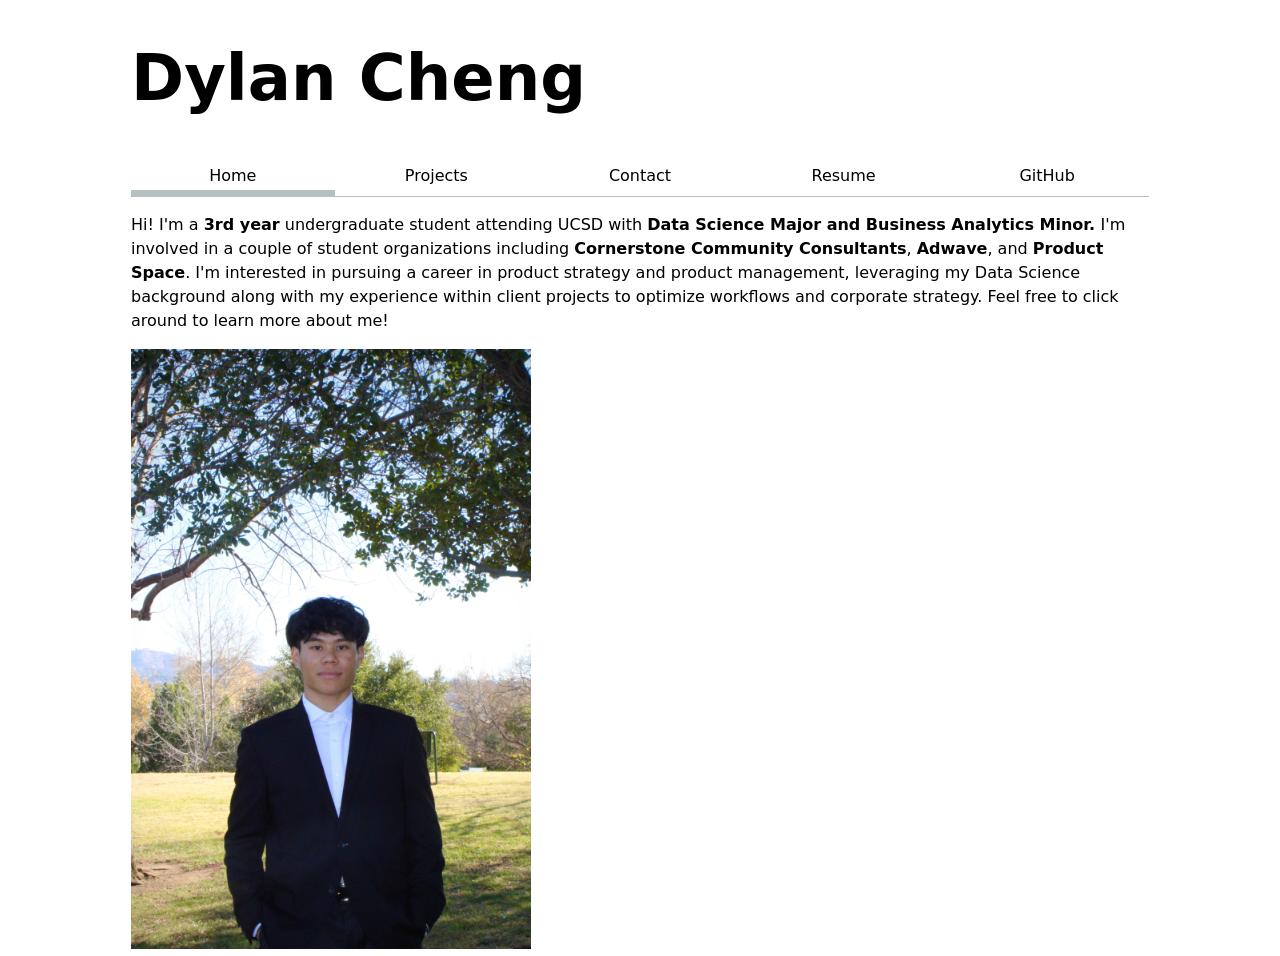
==== index.html @ c45cfcab "css revamp" ====
<!DOCTYPE html>
<html lang="en">
<head>
    <meta charset="UTF-8">
    <meta name="viewport" content="width=device-width, initial-scale=1.0">
    <title>Dylan Cheng: Personal site and portfolio</title> 
    <link rel="stylesheet" href="style.css">
</head>
<body>
    <h1>Dylan Cheng</h1>
    <nav>
        <ul>
            <li><a href="/index.html" class="current">Home</a></li>
            <li><a href="/projects/index.html">Projects</a></li>
            <li><a href="/contact/index.html">Contact</a></li>
            <li><a href="/resume/index.html">Resume</a></li>
            <li><a href="https://github.com/dycheng-ai" target="_blank">GitHub</a></li>
        </ul>
    </nav>
    <p>Hi! I'm a <b>3rd year</b> undergraduate student attending UCSD with <b> Data Science Major and Business Analytics Minor. </b>
        I'm involved in a couple of student organizations including <b>Cornerstone Community Consultants</b>, <b>Adwave</b>, and <b>Product Space</b>.
        I'm interested in pursuing a career in product strategy and product management, leveraging my Data Science background along
        with my experience within client projects to optimize workflows and corporate strategy. Feel free to click around to learn
        more about me!
    </p>
    <img src="./images/headshot.jpg" alt="Professional Headshot" width = "400" height = "600">
</body>
</html>
---- style.css ----
:root {
  --color-accent: oklch(35% 15% 255);
}

html {
  accent-color: var(--color-accent);
}

body {
  font: 100%/1.5 system-ui;
  max-width: 100ch;
  margin: 0 auto;
}

h1, h2, h3, h4, h5, h6 {
  line-height: 1.1;
  text-wrap: balance;
}

h1 {
  font-size: 400%;
}

/* Nav */
nav {
  display: flex;
  margin-bottom: 1em;
  border-bottom: 1px solid oklch(80% 3% 200);
}

nav ul {
  display: contents;
}

nav li {
  display: contents;
}

nav a {
  flex: 1;
  text-decoration: none;
  color: inherit;
  text-align: center;
  padding: 0.5em;
}

nav a.current {
  border-bottom: 0.4em solid oklch(80% 3% 200);
  padding-bottom: 0.1em;
}

nav a:hover {
  border-bottom: 0.4em solid var(--color-accent);
  padding-bottom: 0.1em;
  background-color: oklch(from var(--color-accent) 95% 5% h);
}

/* Contact form */
input,
textarea,
button {
  font: inherit;
}

form {
  display: grid;
  grid-template-columns: auto 1fr;
  gap: 1em;
}

form label {
  display: grid;
  grid-template-columns: subgrid;
  grid-column: 1 / -1;
}

form input,
form textarea {
  width: 100%;
  box-sizing: border-box;
}

form button {
  grid-column: 1 / -1;
}

/* Projects grid */
.projects {
  display: grid;
  grid-template-columns: repeat(auto-fill, minmax(15em, 1fr));
  gap: 1em;
  margin: 0;
  padding: 0;
  list-style: none;
}

.projects article {
  display: grid;
  grid-template-rows: subgrid;
  grid-row: span 3;
}

.projects h2 {
  margin: 0;
}
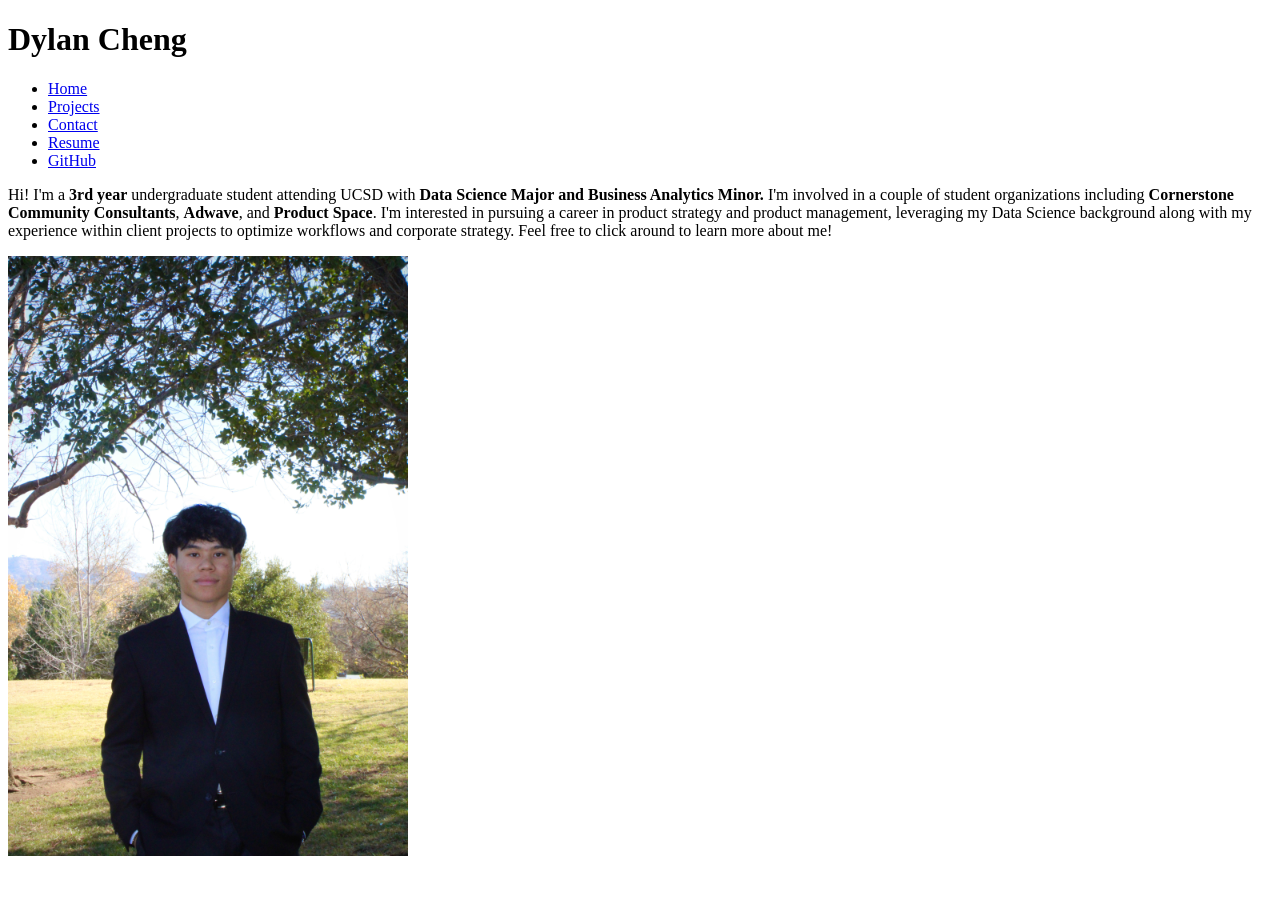
==== commit 2d1c882f: "changes links to pages" ====
--- a/index.html
+++ b/index.html
@@ -4,16 +4,16 @@
     <meta charset="UTF-8">
     <meta name="viewport" content="width=device-width, initial-scale=1.0">
     <title>Dylan Cheng: Personal site and portfolio</title> 
-    <link rel="stylesheet" href="style.css">
+    <link rel="stylesheet" href="/portfolio/style.css">
 </head>
 <body>
     <h1>Dylan Cheng</h1>
     <nav>
         <ul>
-            <li><a href="/index.html" class="current">Home</a></li>
-            <li><a href="/projects/index.html">Projects</a></li>
-            <li><a href="/contact/index.html">Contact</a></li>
-            <li><a href="/resume/index.html">Resume</a></li>
+            <li><a href="/portfolio/index.html" class="current">Home</a></li>
+            <li><a href="/portfolio/projects/index.html">Projects</a></li>
+            <li><a href="/portfolio/contact/index.html">Contact</a></li>
+            <li><a href="/portfolio/resume/index.html">Resume</a></li>
             <li><a href="https://github.com/dycheng-ai" target="_blank">GitHub</a></li>
         </ul>
     </nav>
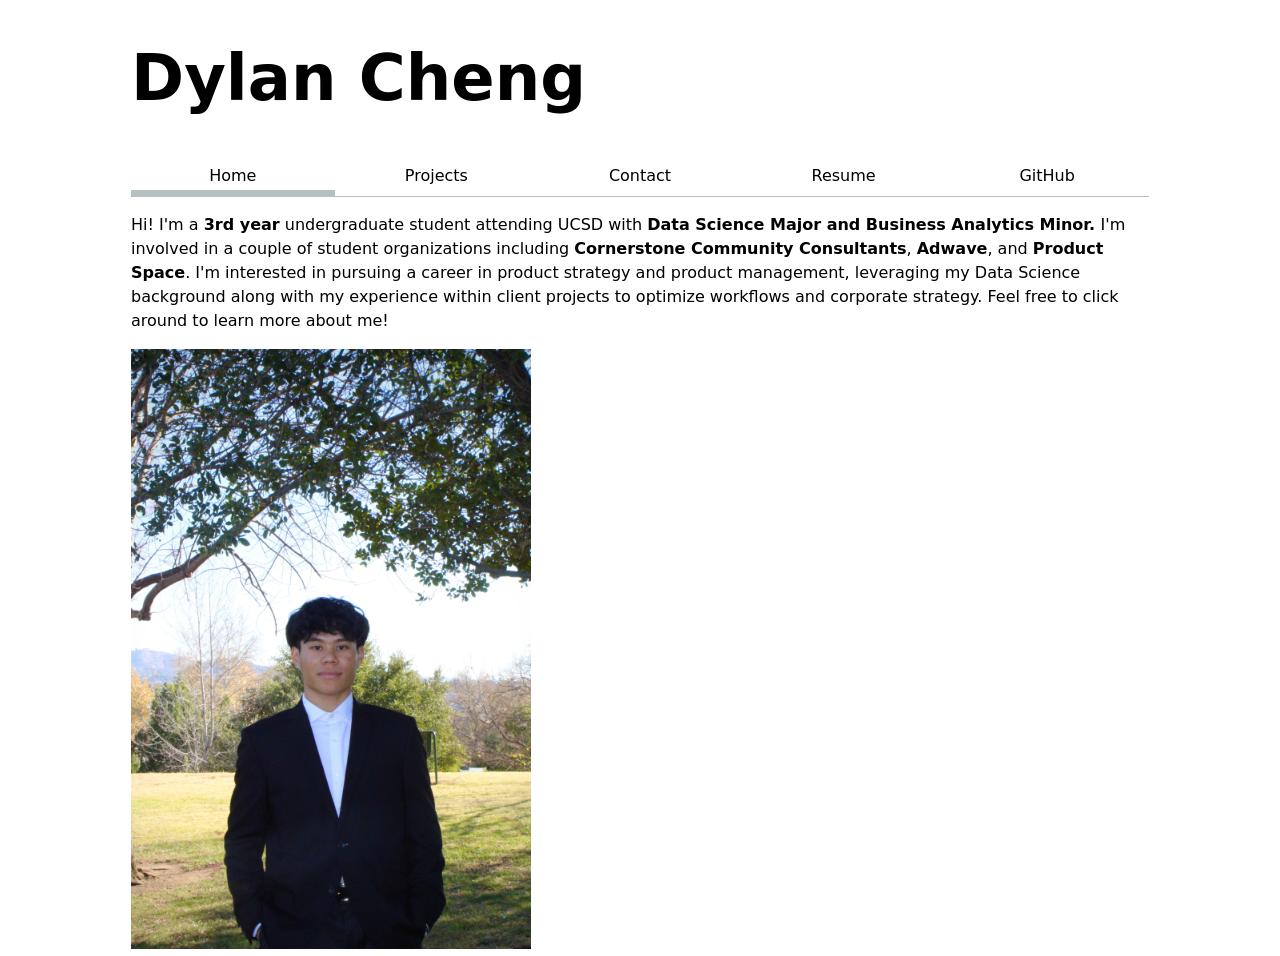
==== commit 21f5f51c: "reverted back links" ====
--- a/index.html
+++ b/index.html
@@ -4,16 +4,16 @@
     <meta charset="UTF-8">
     <meta name="viewport" content="width=device-width, initial-scale=1.0">
     <title>Dylan Cheng: Personal site and portfolio</title> 
-    <link rel="stylesheet" href="/portfolio/style.css">
+    <link rel="stylesheet" href="/style.css">
 </head>
 <body>
     <h1>Dylan Cheng</h1>
     <nav>
         <ul>
-            <li><a href="/portfolio/index.html" class="current">Home</a></li>
-            <li><a href="/portfolio/projects/index.html">Projects</a></li>
-            <li><a href="/portfolio/contact/index.html">Contact</a></li>
-            <li><a href="/portfolio/resume/index.html">Resume</a></li>
+            <li><a href="/index.html" class="current">Home</a></li>
+            <li><a href="/projects/index.html">Projects</a></li>
+            <li><a href="/contact/index.html">Contact</a></li>
+            <li><a href="/resume/index.html">Resume</a></li>
             <li><a href="https://github.com/dycheng-ai" target="_blank">GitHub</a></li>
         </ul>
     </nav>
--- a/style.css
+++ b/style.css
@@ -0,0 +1,105 @@
+:root {
+  --color-accent: oklch(35% 15% 255);
+}
+
+html {
+  accent-color: var(--color-accent);
+}
+
+body {
+  font: 100%/1.5 system-ui;
+  max-width: 100ch;
+  margin: 0 auto;
+}
+
+h1, h2, h3, h4, h5, h6 {
+  line-height: 1.1;
+  text-wrap: balance;
+}
+
+h1 {
+  font-size: 400%;
+}
+
+/* Nav */
+nav {
+  display: flex;
+  margin-bottom: 1em;
+  border-bottom: 1px solid oklch(80% 3% 200);
+}
+
+nav ul {
+  display: contents;
+}
+
+nav li {
+  display: contents;
+}
+
+nav a {
+  flex: 1;
+  text-decoration: none;
+  color: inherit;
+  text-align: center;
+  padding: 0.5em;
+}
+
+nav a.current {
+  border-bottom: 0.4em solid oklch(80% 3% 200);
+  padding-bottom: 0.1em;
+}
+
+nav a:hover {
+  border-bottom: 0.4em solid var(--color-accent);
+  padding-bottom: 0.1em;
+  background-color: oklch(from var(--color-accent) 95% 5% h);
+}
+
+/* Contact form */
+input,
+textarea,
+button {
+  font: inherit;
+}
+
+form {
+  display: grid;
+  grid-template-columns: auto 1fr;
+  gap: 1em;
+}
+
+form label {
+  display: grid;
+  grid-template-columns: subgrid;
+  grid-column: 1 / -1;
+}
+
+form input,
+form textarea {
+  width: 100%;
+  box-sizing: border-box;
+}
+
+form button {
+  grid-column: 1 / -1;
+}
+
+/* Projects grid */
+.projects {
+  display: grid;
+  grid-template-columns: repeat(auto-fill, minmax(15em, 1fr));
+  gap: 1em;
+  margin: 0;
+  padding: 0;
+  list-style: none;
+}
+
+.projects article {
+  display: grid;
+  grid-template-rows: subgrid;
+  grid-row: span 3;
+}
+
+.projects h2 {
+  margin: 0;
+}
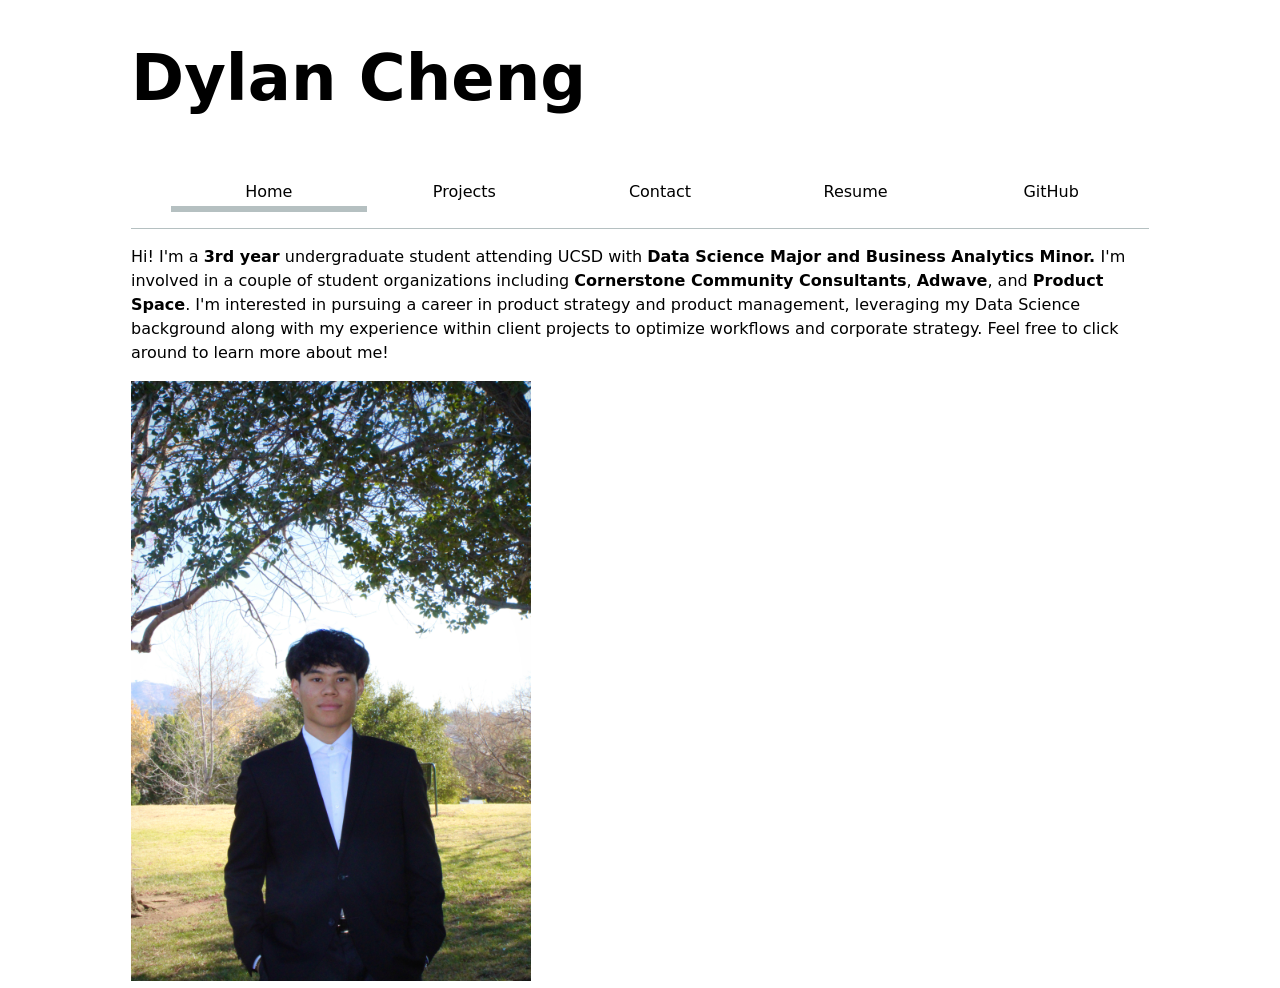
==== commit d679ddf2: "added js file and took out current class syntax" ====
--- a/index.html
+++ b/index.html
@@ -4,16 +4,16 @@
     <meta charset="UTF-8">
     <meta name="viewport" content="width=device-width, initial-scale=1.0">
     <title>Dylan Cheng: Personal site and portfolio</title> 
-    <link rel="stylesheet" href="/style.css">
+    <link rel="stylesheet" href="style.css">
 </head>
 <body>
     <h1>Dylan Cheng</h1>
     <nav>
         <ul>
-            <li><a href="/index.html" class="current">Home</a></li>
-            <li><a href="/projects/index.html">Projects</a></li>
-            <li><a href="/contact/index.html">Contact</a></li>
-            <li><a href="/resume/index.html">Resume</a></li>
+            <li><a href="index.html" class="current">Home</a></li>
+            <li><a href="projects/index.html">Projects</a></li>
+            <li><a href="contact/index.html">Contact</a></li>
+            <li><a href="resume/index.html">Resume</a></li>
             <li><a href="https://github.com/dycheng-ai" target="_blank">GitHub</a></li>
         </ul>
     </nav>
@@ -24,5 +24,6 @@
         more about me!
     </p>
     <img src="./images/headshot.jpg" alt="Professional Headshot" width = "400" height = "600">
+    <script type="module" src="global.js"></script>
 </body>
 </html>
--- a/style.css
+++ b/style.css
@@ -21,7 +21,6 @@
   font-size: 400%;
 }
 
-/* Nav */
 nav {
   display: flex;
   margin-bottom: 1em;
@@ -29,11 +28,13 @@
 }
 
 nav ul {
-  display: contents;
+  display: flex;
+  flex: 1;
 }
 
 nav li {
   display: contents;
+  flex: 1;
 }
 
 nav a {
@@ -55,7 +56,6 @@
   background-color: oklch(from var(--color-accent) 95% 5% h);
 }
 
-/* Contact form */
 input,
 textarea,
 button {
@@ -84,7 +84,6 @@
   grid-column: 1 / -1;
 }
 
-/* Projects grid */
 .projects {
   display: grid;
   grid-template-columns: repeat(auto-fill, minmax(15em, 1fr));
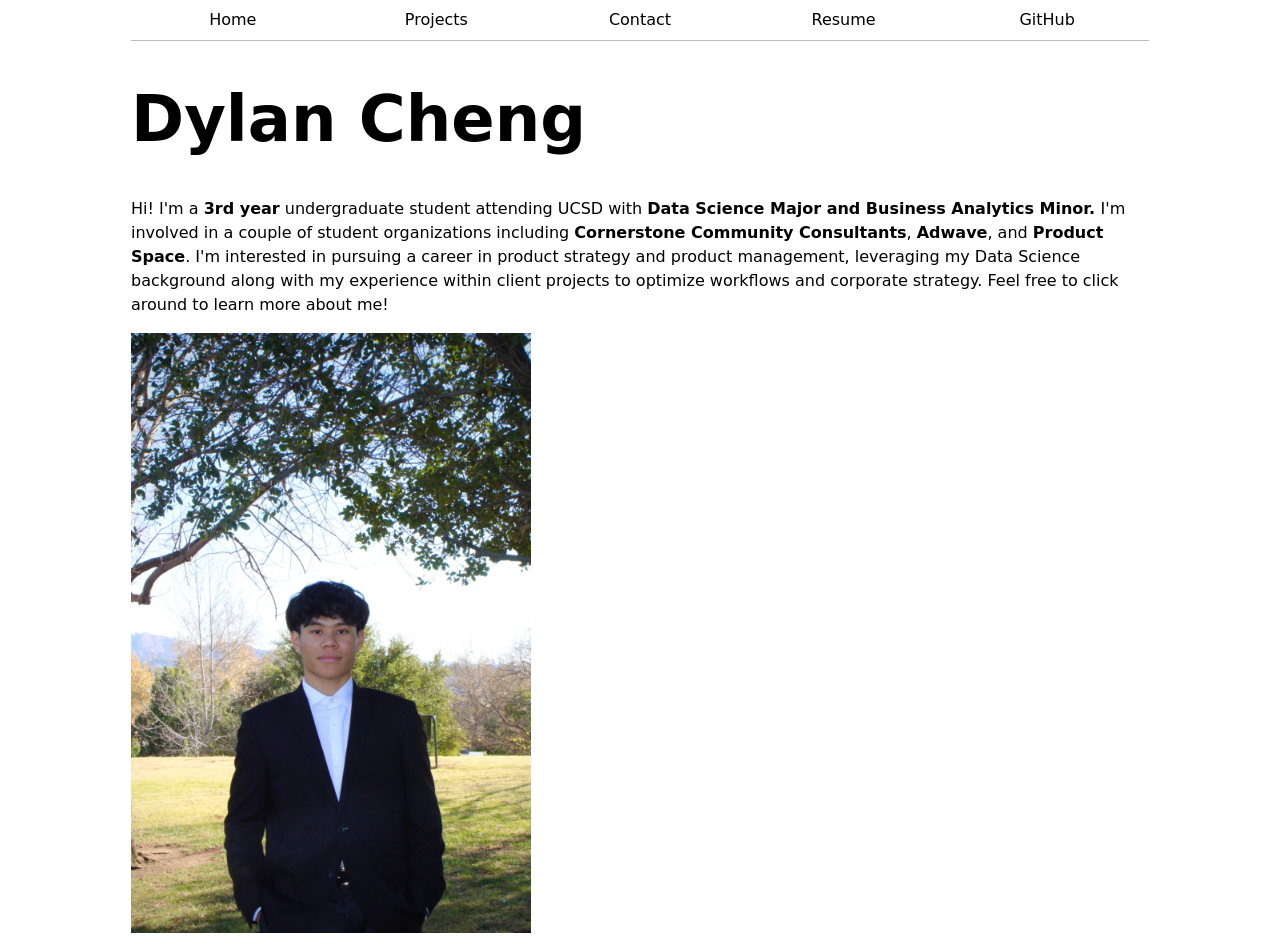
==== commit df3f3797: "created navigation menu on js" ====
--- a/index.html
+++ b/index.html
@@ -8,15 +8,6 @@
 </head>
 <body>
     <h1>Dylan Cheng</h1>
-    <nav>
-        <ul>
-            <li><a href="index.html" class="current">Home</a></li>
-            <li><a href="projects/index.html">Projects</a></li>
-            <li><a href="contact/index.html">Contact</a></li>
-            <li><a href="resume/index.html">Resume</a></li>
-            <li><a href="https://github.com/dycheng-ai" target="_blank">GitHub</a></li>
-        </ul>
-    </nav>
     <p>Hi! I'm a <b>3rd year</b> undergraduate student attending UCSD with <b> Data Science Major and Business Analytics Minor. </b>
         I'm involved in a couple of student organizations including <b>Cornerstone Community Consultants</b>, <b>Adwave</b>, and <b>Product Space</b>.
         I'm interested in pursuing a career in product strategy and product management, leveraging my Data Science background along
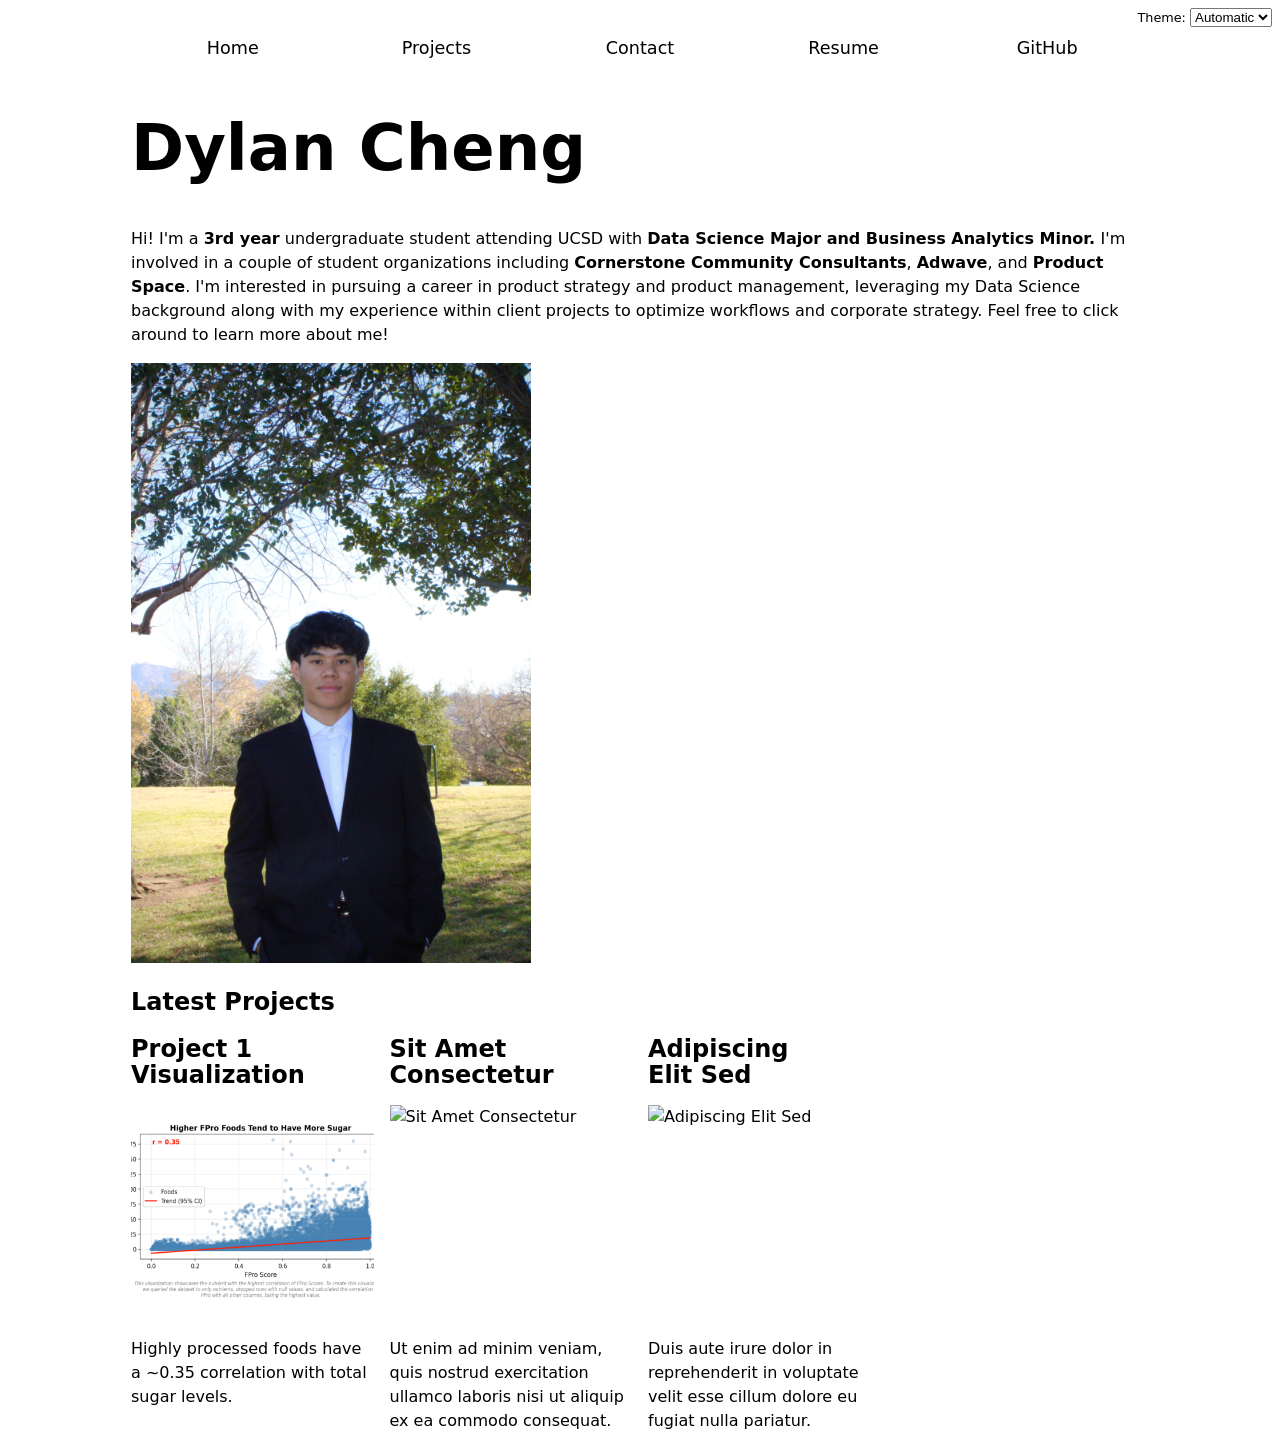
==== commit c55dd2dd: "updated lab 4 instructions changed home page to include github stats, added most recent 3 projects a" ====
--- a/index.html
+++ b/index.html
@@ -8,6 +8,7 @@
 </head>
 <body>
     <h1>Dylan Cheng</h1>
+    <div id="profile-stats"></div>
     <p>Hi! I'm a <b>3rd year</b> undergraduate student attending UCSD with <b> Data Science Major and Business Analytics Minor. </b>
         I'm involved in a couple of student organizations including <b>Cornerstone Community Consultants</b>, <b>Adwave</b>, and <b>Product Space</b>.
         I'm interested in pursuing a career in product strategy and product management, leveraging my Data Science background along
@@ -15,6 +16,11 @@
         more about me!
     </p>
     <img src="./images/headshot.jpg" alt="Professional Headshot" width = "400" height = "600">
+    <h2>Latest Projects</h2>
+    <div class="projects">
+    <!-- Dynamically added content will appear here -->
+    </div>
     <script type="module" src="global.js"></script>
+    <script src="index.js" type="module" defer></script>
 </body>
 </html>
--- a/style.css
+++ b/style.css
@@ -4,6 +4,7 @@
 
 html {
   accent-color: var(--color-accent);
+  color-scheme: light dark;
 }
 
 body {
@@ -23,8 +24,10 @@
 
 nav {
   display: flex;
+  font-size: 110%;
+  margin-top: 1.5em;
   margin-bottom: 1em;
-  border-bottom: 1px solid oklch(80% 3% 200);
+  border-bottom-color: oklch(50% 10% 200 / 40%);
 }
 
 nav ul {
@@ -53,7 +56,7 @@
 nav a:hover {
   border-bottom: 0.4em solid var(--color-accent);
   padding-bottom: 0.1em;
-  background-color: oklch(from var(--color-accent) 95% 5% h);
+  background-color: color-mix(in oklch, var(--color-accent), canvas 30%);;
 }
 
 input,
@@ -99,6 +102,53 @@
   grid-row: span 3;
 }
 
+.projects img {
+  width: 100%;
+  height: 200px;
+  object-fit: cover;
+}
+
 .projects h2 {
   margin: 0;
 }
+
+#profile-stats dl {
+  display: grid;
+  grid-template-columns: repeat(4, 1fr);
+  gap: 1em;
+  margin: 1em 0;
+}
+
+#profile-stats dt {
+  grid-row: 1;
+  font-size: 1rem;
+  font-weight: 600;
+  text-align: center;
+  padding: 0.25em 1em;
+  display: flex;
+  align-items: center;
+  justify-content: center;
+  background: color-mix(in oklch, var(--color-accent), canvas 85%);
+  border-radius: 0.5em 0.5em 0 0;
+}
+
+#profile-stats dd {
+  grid-row: 2;
+  font-size: 2.5rem;
+  font-weight: 700;
+  text-align: center;
+  margin: 0;
+  padding: 0.25em 1em;
+  display: flex;
+  align-items: center;
+  justify-content: center;
+  background: color-mix(in oklch, var(--color-accent), canvas 85%);
+  border-radius: 0 0 0.5em 0.5em;
+}
+
+.color-scheme {
+  position: absolute;
+  top: 0.5rem;
+  right: 0.5rem;
+  font: 80%/1.5 system-ui;
+}
